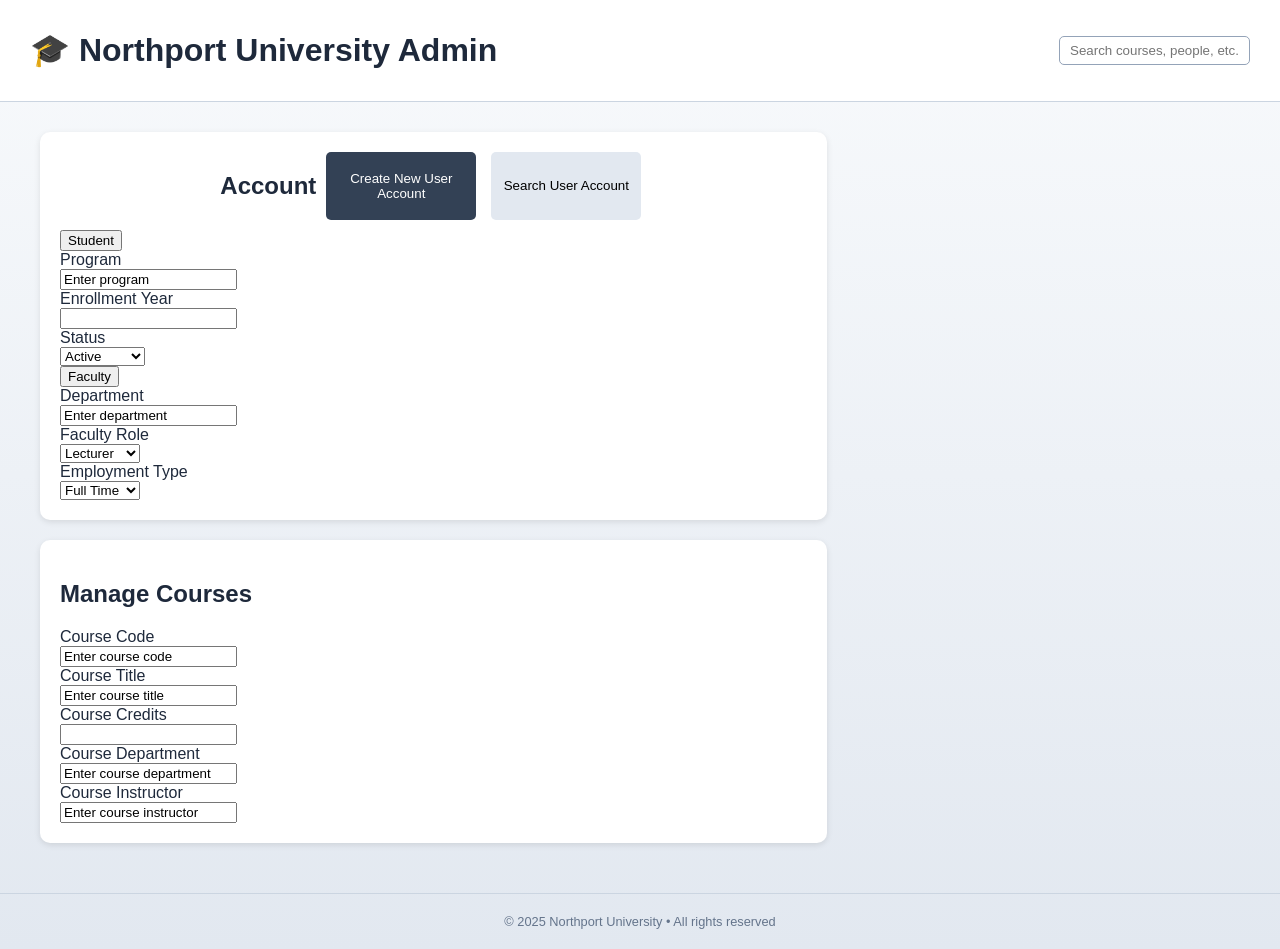
==== AdminDashboard.html @ 483c5c51 "Added some new files" ====
<!DOCTYPE HTML>
<html lang="en">
<head>
  <meta charset="UTF-8" />
  <meta name="viewport" content="width=device-width, initial-scale=1.0" />
  <title>Northport University Admin Dashboard</title>
  <style>
    body {
      font-family: 'Segoe UI', Tahoma, Geneva, Verdana, sans-serif;
      margin: 0;
      background: linear-gradient(to bottom, #f8fafc, #e2e8f0);
      color: #1e293b;
    }
    header {
      background: #fff;
      border-bottom: 1px solid #cbd5e1;
      display: flex;
      justify-content: space-between;
      align-items: center;
      padding: 10px 30px;
      position: sticky;
      top: 0;
      z-index: 100;
    }
    header h1 {
      display: flex;
      align-items: center;
      gap: 10px;
      font-weight: 600;
    }
    header input {
      padding: 6px 10px;
      border: 1px solid #94a3b8;
      border-radius: 5px;
    }
    main {
      display: grid;
      grid-template-columns: 2fr 1fr;
      gap: 20px;
      max-width: 1200px;
      margin: 30px auto;
      padding: 0 20px;
    }
    .card {
      background: #fff;
      border-radius: 10px;
      box-shadow: 0 2px 6px rgba(0, 0, 0, 0.1);
      padding: 20px;
      margin-bottom: 20px;
    }
    .stats {
      display: grid;
      grid-template-columns: repeat(auto-fit, minmax(200px, 1fr));
      gap: 15px;
    }
    .stat {
      padding: 15px;
      background: #f1f5f9;
      border-radius: 8px;
      text-align: center;
    }
    table {
      width: 100%;
      border-collapse: collapse;
    }
    table th, table td {
      text-align: left;
      padding: 10px;
      border-bottom: 1px solid #e2e8f0;
    }
    table th {
      background: #f8fafc;
    }
    .current-semester, .next-semester {
      display: none;
    }
    .active {
      display: block;
    }
  .tab-buttons {
     display: flex;
     justify-content: center; /* centers them horizontally */
     gap: 10px; /* space between buttons */
     margin-bottom: 10px;
    }

    .tab-buttons button {
      width: 150px;
      margin-right: 5px;
      padding: 8px 12px;
      border: none;
      background: #e2e8f0;
      border-radius: 5px;
      cursor: pointer;
    }
    .tab-buttons button.active {
      background: #334155;
      color: #fff;
    }
    footer {
      text-align: center;
      padding: 20px;
      font-size: 0.8rem;
      color: #64748b;
      border-top: 1px solid #cbd5e1;
      margin-top: 30px;
    }
  </style>
</head>
<body>
  <header>
    <h1>🎓 Northport University Admin</h1>
    <input type="text" placeholder="Search courses, people, etc..." />
  </header>
  <main>
    <section>
    <div class="card">
        <div class="tab-buttons">
        <h2>Account</h2>
          <button id="create-tab" class="active">Create New User Account</button>
          <button id="search-tab">Search User Account</button>
        </div>
        <div id="create" class="create active">
          <button id="student-tab" class="active">Student</button>
          <form>
            <label for="program">Program</label><br>
            <input type="text" id="program" name="program" value="Enter program"><br>
            <label for="enrollmentyr">Enrollment Year</label><br>
            <input type="number" id="enrollmentyr" name="enrollmentyr" value="Enter enrollment year"><br>
             <label for="status">Status</label><br>
            <select id="status" name="student_status">
              <option value="active">Active</option>
              <option value="leave">Leave</option>
              <option value="graduated">Graduated</option>
            </select>
          </form>
        </div>
          <button id="faculty-tab">Faculty</button>
          <form>
            <label for="department">Department</label><br>
            <input type="text" id="department" name="department" value="Enter department"><br>
            <label for="facultyrole">Faculty Role</label><br>
            <select id="facultyrole" name="role">
              <option value="Lecturer">Lecturer</option>
              <option value="professor">Professor</option>
            </select><br>
            <label for="employmenttype">Employment Type</label><br>
            <select id="employmenttype" name="employment">
              <option value="full-time">Full Time</option>
              <option value="part-time">Part Time</option>
            </select>
          </form>
      </div>

      <div class="card">
        <h2>Manage Courses</h2>
        <form>
            <label for="code">Course Code</label><br>
            <input type="text" id="code" name="crn" value="Enter course code"><br>
            <label for="course_title">Course Title</label><br>
            <input type="text" id="title" name="title" value="Enter course title"><br>
            <label for="course_credits">Course Credits</label><br>
            <input type="number" id="course_credits" name="tcred" value="Enter number of course credits"><br>
             <label for="course_dept">Course Department</label><br>
            <input type="text" id="course_dept" name="dept" value="Enter course department"><br>
            <label for="course_title">Course Instructor</label><br>
            <input type="text" id="instructor" name="instructor" value="Enter course instructor"><br>
            </select>
          </form>
      </div>
      </div>
    </section>

    <aside>
    </aside>
  </main>

  <footer>© 2025 Northport University • All rights reserved</footer>

  <script>
    const createTab = document.getElementById('create-tab');
    const searchTab = document.getElementById('search-tab');
    const create = document.getElementById('create');
    const search = document.getElementById('search');

    createTab.addEventListener('click', () => {
      create.classList.add('active');
      search.classList.remove('active');
      createTab.classList.add('active');
      searchTab.classList.remove('active');
    });

    searchTab.addEventListener('click', () => {
      search.classList.add('active');
      create.classList.remove('active');
      searchTab.classList.add('active');
      createTab.classList.remove('active');
    });
  </script>
</body>
</html>
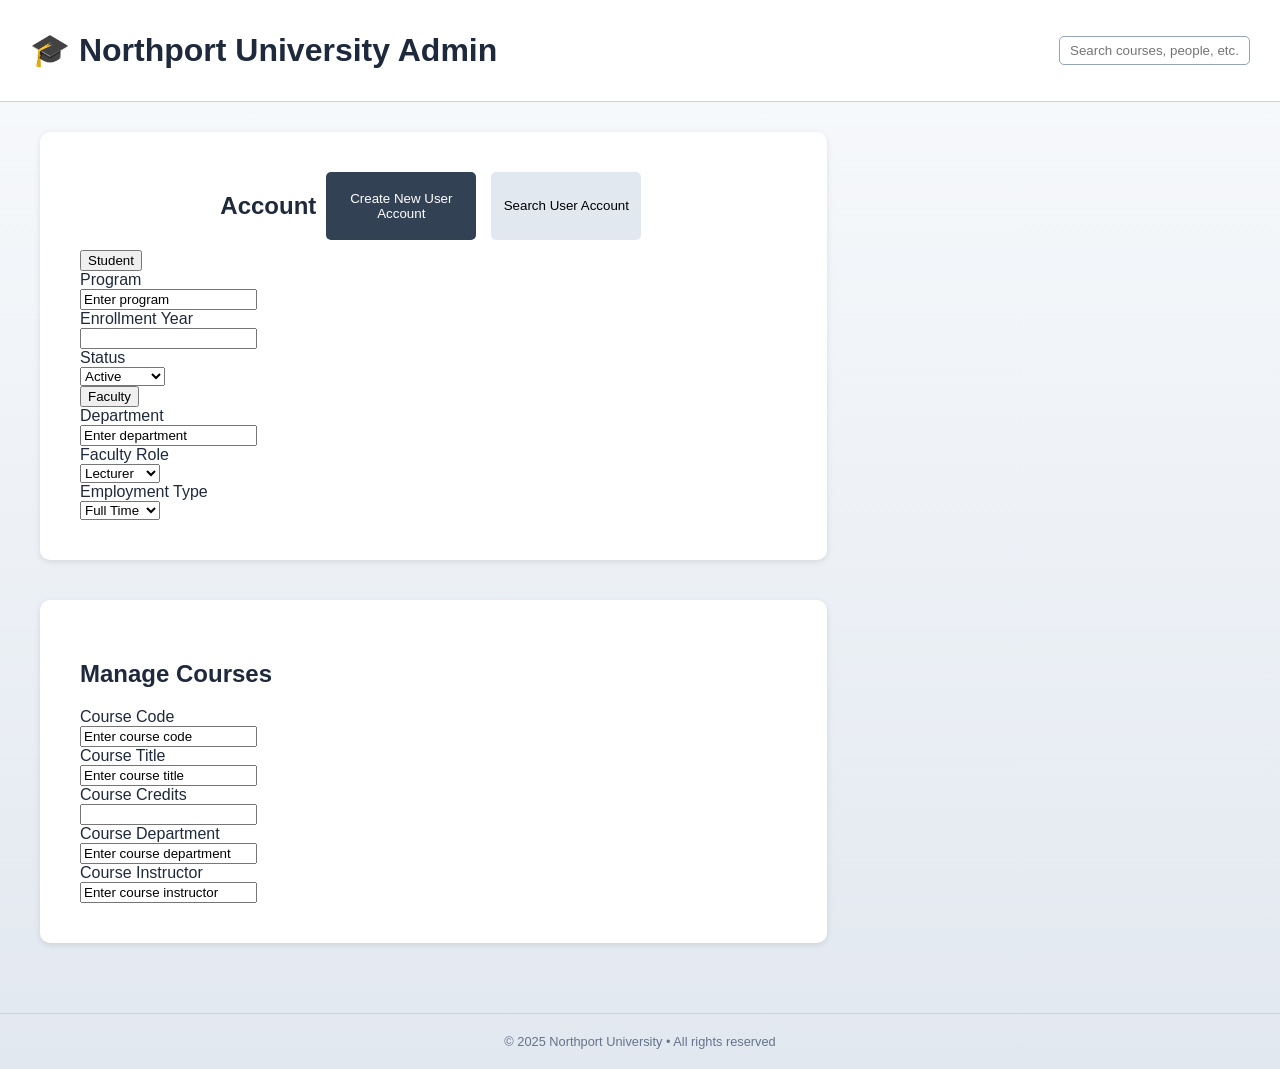
==== commit a831e61d: "Changing Admin Dashboard" ====
--- a/AdminDashboard.html
+++ b/AdminDashboard.html
@@ -45,8 +45,8 @@
       background: #fff;
       border-radius: 10px;
       box-shadow: 0 2px 6px rgba(0, 0, 0, 0.1);
-      padding: 20px;
-      margin-bottom: 20px;
+      padding: 40px;
+      margin-bottom: 40px;
     }
     .stats {
       display: grid;
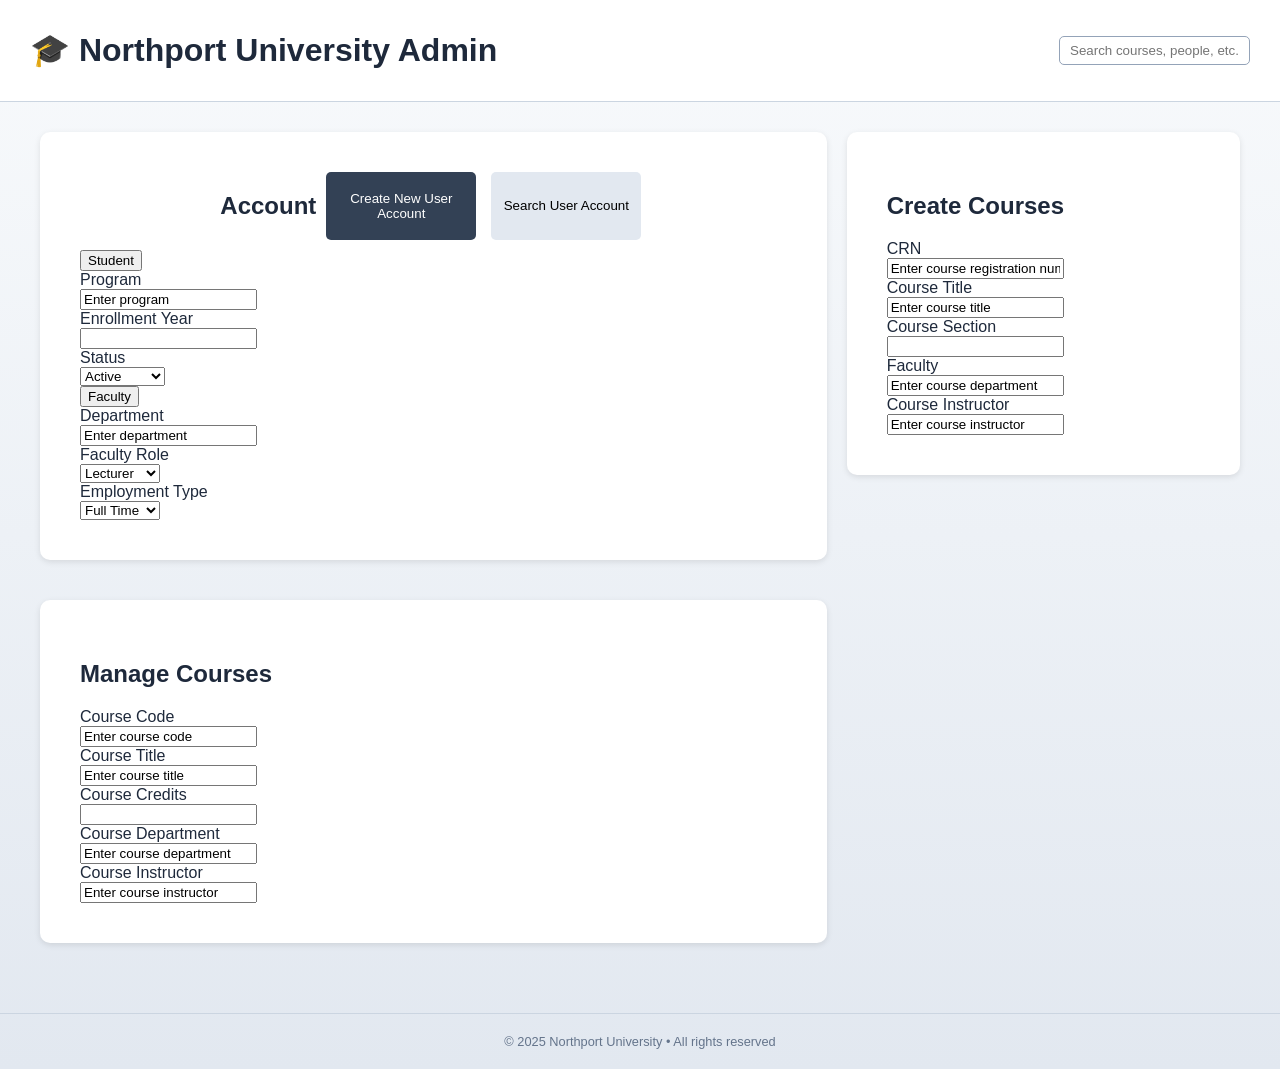
==== commit c0dab1b1: "Changes to dashboards" ====
--- a/AdminDashboard.html
+++ b/AdminDashboard.html
@@ -160,7 +160,7 @@
             <label for="course_title">Course Title</label><br>
             <input type="text" id="title" name="title" value="Enter course title"><br>
             <label for="course_credits">Course Credits</label><br>
-            <input type="number" id="course_credits" name="tcred" value="Enter number of course credits"><br>
+            <input type="number" id="course_credits" name="credit" value="Enter number of course credits"><br>
              <label for="course_dept">Course Department</label><br>
             <input type="text" id="course_dept" name="dept" value="Enter course department"><br>
             <label for="course_title">Course Instructor</label><br>
@@ -172,6 +172,22 @@
     </section>
 
     <aside>
+      <div class="card">
+        <h2>Create Courses</h2>
+        <form>
+            <label for="CRN">CRN</label><br>
+            <input type="text" id="CRN" name="crn" value="Enter course registration number" required><br>
+            <label for="course_title">Course Title</label><br>
+            <input type="text" id="title" name="title" value="Enter course title" required><br>
+            <label for="section">Course Section</label><br>
+            <input type="number" id="section" name="section" value="Enter course section" required><br>
+             <label for="course_dept">Faculty</label><br>
+            <input type="text" id="course_dept" name="dept" value="Enter course department" required><br>
+            <label for="course_title">Course Instructor</label><br>
+            <input type="text" id="instructor" name="instructor" value="Enter course instructor" required><br>
+            </select>
+          </form>
+      </div>
     </aside>
   </main>
 
